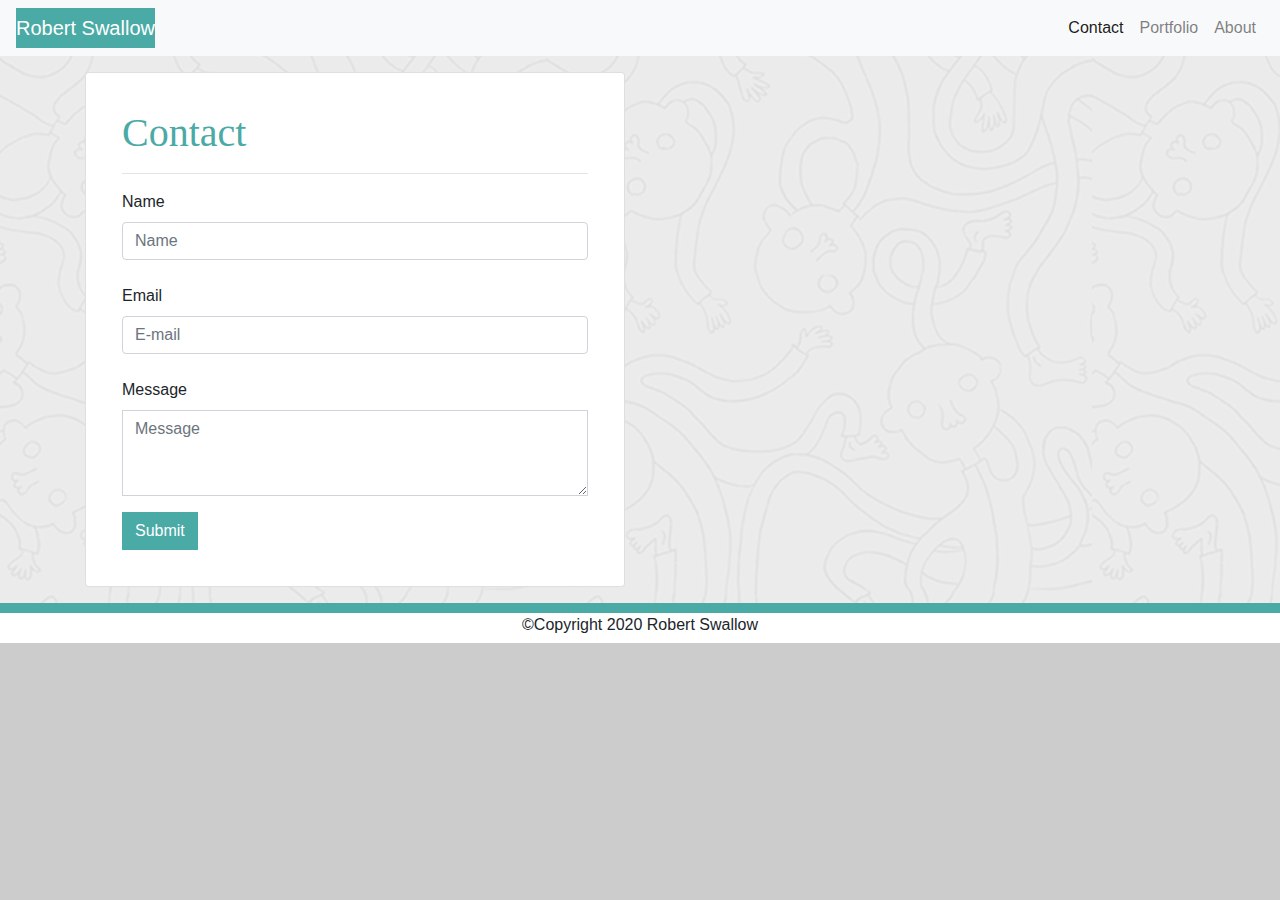
==== contact.html @ 64859a91 "initial commit" ====
<!DOCTYPE html>
<html lang="en">

<head>
    <meta charset="UTF-8">
    <meta name="viewport" content="width=device-width, initial-scale=1.0">
    <title>Document</title>
    <link rel="stylesheet" href="https://stackpath.bootstrapcdn.com/bootstrap/4.5.2/css/bootstrap.min.css"
        integrity="sha384-JcKb8q3iqJ61gNV9KGb8thSsNjpSL0n8PARn9HuZOnIxN0hoP+VmmDGMN5t9UJ0Z" crossorigin="anonymous">
    <link rel="stylesheet" href="style.css">

</head>

<body>
    <nav class="navbar navbar-expand-lg navbar-light bg-light">
        <a class="navbar-brand" href="#" style="color: white;">Robert Swallow</a>
        <button class="navbar-toggler" type="button" data-toggle="collapse" data-target="#navbarSupportedContent"
            aria-controls="navbarSupportedContent" aria-expanded="false" aria-label="Toggle navigation">
            <span class="navbar-toggler-icon"></span>
        </button>

        <div class="collapse navbar-collapse" id="navbarSupportedContent">
            <ul class="navbar-nav ml-auto">
                <li class="nav-item active">
                    <a class="nav-link" href="contact.html">Contact <span class="sr-only">(current)</span></a>
                </li>
                <li class="nav-item ">
                    <a class="nav-link" href="portfolio.html">Portfolio</a>
                </li>
                <li class="nav-item">
                    <a class="nav-link" href="index.html">About<span class="sr-only">(current)</span></a>
                </li>
            </ul>
        </div>
    </nav>

    <main class="background">
<section class="container-md pt-3 pb-3">
    <div class="row">
        <div class="col-md-6 col-sm-8">
            <div class="card">
                <div class="card-body">
                    <form class="text-left p-3" action="#!">

                        <h1>Contact</h1>
                        <hr>
                        <label for="nameInput">Name</label>
                        <input type="text" id="defaultContactFormName" class="form-control mb-4" placeholder="Name">
                        <label for="emailInput">Email</label>
                        <input type="email" id="defaultContactFormEmail" class="form-control mb-4" placeholder="E-mail">
                        <label for="messageInput">Message</label>
                        <div class="form-group">
                            <textarea class="form-control rounded-0" id="exampleFormControlTextarea2" rows="3"
                                placeholder="Message"></textarea>
                        </div>

                        <button class="btn rounded-0" type="submit">Submit</button>

                    </form>
                </div>
            </div>
        </div>
    </div>
</section>
</main>

    <footer class="footer">&copy;Copyright 2020 Robert Swallow</footer>

    <script src="https://code.jquery.com/jquery-3.5.1.slim.min.js"
        integrity="sha384-DfXdz2htPH0lsSSs5nCTpuj/zy4C+OGpamoFVy38MVBnE+IbbVYUew+OrCXaRkfj"
        crossorigin="anonymous"></script>
    <script src="https://cdn.jsdelivr.net/npm/popper.js@1.16.1/dist/umd/popper.min.js"
        integrity="sha384-9/reFTGAW83EW2RDu2S0VKaIzap3H66lZH81PoYlFhbGU+6BZp6G7niu735Sk7lN"
        crossorigin="anonymous"></script>
    <script src="https://stackpath.bootstrapcdn.com/bootstrap/4.5.2/js/bootstrap.min.js"
        integrity="sha384-B4gt1jrGC7Jh4AgTPSdUtOBvfO8shuf57BaghqFfPlYxofvL8/KUEfYiJOMMV+rV"
        crossorigin="anonymous"></script>
</body>

</html>
---- style.css ----
h1 {
    color: #4aaaa5;
    font-family: Georgia, 'Times New Roman', Times, serif;
  }
body {
    background-color: #cccccc;
    min-height: 100%;
    margin: 0;
}
.btn {
    background-color: #4aaaa5 ;
    color: white;
}
.imgSize {
    margin: 50px;
}
.navbar-brand {
    color: white;
    background-color: #4aaaa5 ;
}
.portfolio {
    margin-top: 10px;
    margin-left: 14px;
}
.aboutImage {
    margin-right: 5px;
}
.footer {
    background-color: white;
    height: 40px;
    border-top: 10px;
    border-top-color: #4aaaa5;
    border-top-style: solid;
    text-align: center;
    width: 100%;
 
}


.container-md{
    min-height: 100%;
    position: relative;
}

.background {
    background-image:url(Assets/wavyguy.png);
    min-height: 100%;
}
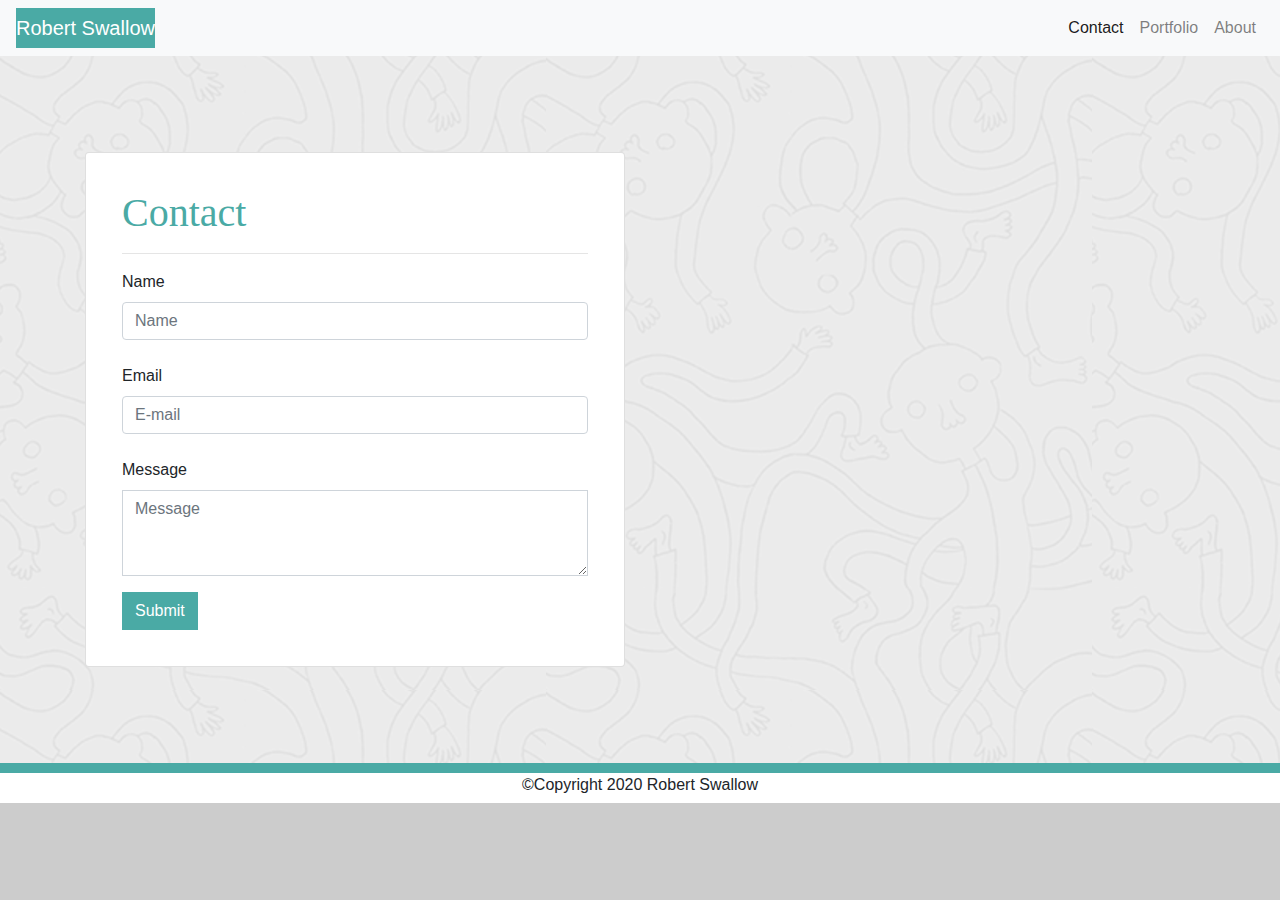
==== commit bbe2a73b: "fixed padding" ====
--- a/contact.html
+++ b/contact.html
@@ -34,8 +34,8 @@
         </div>
     </nav>
 
-    <main class="background">
-<section class="container-md pt-3 pb-3">
+    <main class="background pt-5 pb-5">
+<section class="container-md pt-5 pb-5">
     <div class="row">
         <div class="col-md-6 col-sm-8">
             <div class="card">
--- a/style.css
+++ b/style.css
@@ -33,6 +33,7 @@
     border-top-style: solid;
     text-align: center;
     width: 100%;
+    
  
 }
 
@@ -45,4 +46,4 @@
 .background {
     background-image:url(Assets/wavyguy.png);
     min-height: 100%;
-}+}
